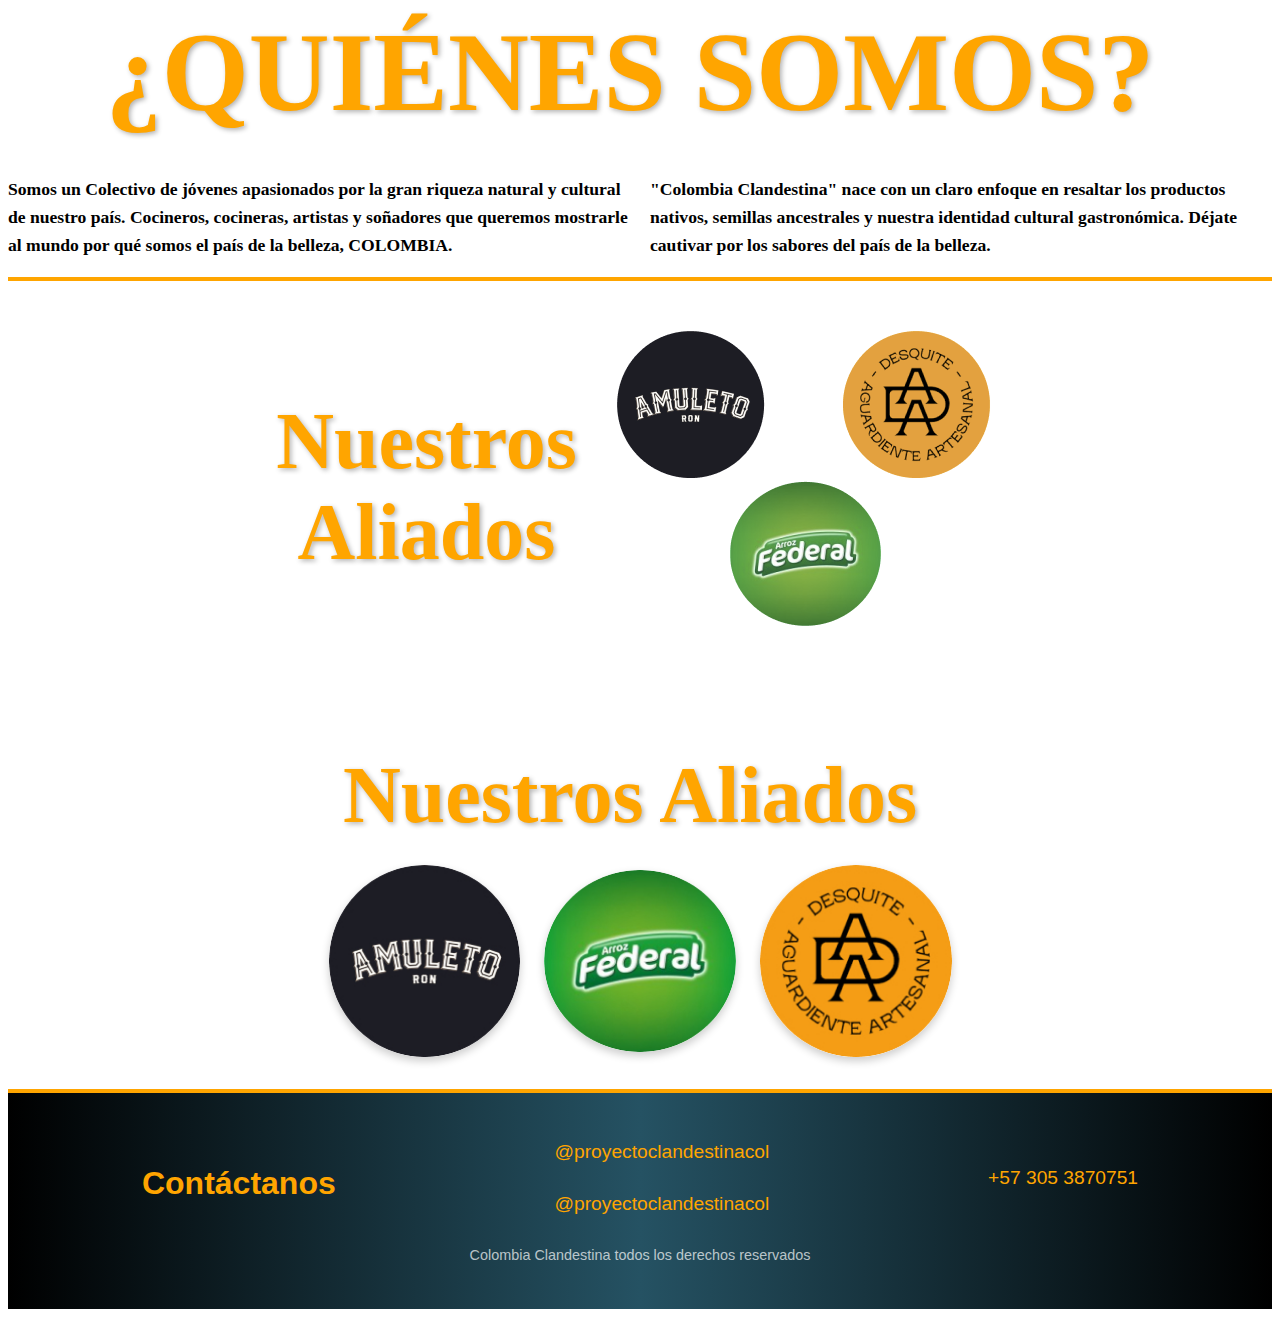
==== html/index.html @ 3436c85e "hmtls reunidos" ====
<html lang="en">
<head>
  <meta charset="UTF-8">
  <meta name="viewport" content="width=device-width, initial-scale=1.0">
  <link rel="stylesheet" href="../css/quienes.css">
  <title>Document</title>
</head>
<body>
  <section class="seccion" id = "nosotros">
    <h1>¿QUIÉNES SOMOS?</h1>
    <div class="quienes">


        <div class="parrafo">
            <p>Somos un Colectivo de jóvenes apasionados por la gran riqueza natural y cultural de nuestro país.  Cocineros, cocineras, artistas y soñadores que queremos mostrarle al mundo por qué somos el país de la belleza, COLOMBIA.</p>
        </div>

        <div class="parrafo">
            <p><strong>"Colombia Clandestina"</strong> nace con un claro enfoque en resaltar los productos nativos, semillas ancestrales y nuestra identidad cultural gastronómica.  Déjate cautivar por los sabores del país de la belleza.</p>
        </div>
    </div>
</section>

<section class="aliados">
    <div>
        <h1>Nuestros <br/> Aliados</h1>
    </div>
    <div>
        <div class="logos-aliados">
            <img src="../images/aliadossss.png" alt="logos aliados">
        </div>
    </div>
</section>
  <section class="aliados">
    <div>
        <h1>Nuestros Aliados</h1>
    </div>
    <div>
        <div class="logo">
            <img class="logoss" src="../images/aliado1.jpg" alt="">
        </div>
        <div class="logo">
            <img class="logoss" src="../images/aliado3.jpg" alt="">
        </div>
        <div class="logo">
            <img class="logoss" src="../images/aliado2.jpg" alt="Logo Desquite Aguardiente">
        </div>
    </div>
</section>
  <footer>
      <div class="informacion">
          <h2>Contáctanos</h2>
          <div class="social-media">
              <a href="https://www.facebook.com/proyectoclandestinacol" target="_blank">
                  <i class="fab fa-facebook"></i>@proyectoclandestinacol
              </a>
              <a href="https://www.instagram.com/proyectoclandestinacol" target="_blank">
                  <i class="fab fa-instagram"></i>@proyectoclandestinacol
              </a>
          </div>
          <div class="phone">
              <i class="fas fa-phone"></i>
              <a href="tel:+573053870751">+57 305 3870751</a>
          </div>
      </div>
      <div class="footer-rights">
          <p>Colombia Clandestina todos los derechos reservados</p>
      </div>
  
  </footer>
</body>
</html>
---- css/quienes.css ----
#nosotros{
    border-bottom:#FFA500 solid 4px;
    font-family: "pontano sans";
    font-weight: 600;
}



.aliados {
    display: flex;
    justify-content: center; 
    align-items: center; 
    flex-wrap: wrap; 
    
}

.aliados #logos-aliados {
    display: flex; 
    justify-content: center; 
    align-items: center; 
    width: 100%; 
    max-width: 600px; 
    padding: 20px; 
    padding-left: 20px;
}

h1  {
    color: #FFA500;
    font-size: 7em;
    font-weight: bold;
    margin-bottom: 20px;
    text-shadow: 2px 2px 5px rgba(0, 0, 0, 0.3);
    font-family: raleway;
    text-align: center;
    padding-right: 20px;
}

.quienes {
    display: flex;
    flex-wrap: wrap;
    justify-content: space-between;
    gap: 20px;
}

.parrafo {
    flex: 1 1 45%;
    font-size: 1.1em;
    line-height: 1.6;
}

.parrafo p {
    text-align: left;
}

@media (max-width: 768px) {
    .quienes {
        flex-direction: column;
    }

    .parrafo {
        flex: 1 1 100%;
    }

    h1 {
        font-size: 2em;
    }
}

@media (max-width: 768px) {
    h1 {
        font-size: 1.8em;
    }

    .parrafo {
        font-size: 1em;
    }
}


.aliados {
    text-align: center;
    padding: 2rem;
    background-color: white;
     /* Borde dorado  border-bottom: 4px solid #FFA500;*/
}

.aliados h1 {
    color: #FFA500;
    font-size: 5rem; /* Ajusta el tamaño del texto dependiendo del tamaño de pantalla */
    font-weight: bold;
    margin-bottom: 1.5rem;
}


.aliados div {
    display: flex;
    justify-content: center;
    align-items: center;
    flex-wrap: wrap; 
    gap: 1.5rem; 
}

.main{ 

    padding: 0 10rem;


}


.logo {
    flex: 1 1 150px; 
    max-width: 200px; 
}

.logoss {
    width: 100%; 
    height: auto;
    border-radius: 50%; 
    box-shadow: 0 4px 8px rgba(0, 0, 0, 0.2); 
}

#logos-aliados{
    text-align: center;
}


@media (max-width: 768px) {
    .aliados h1 {
        font-size: 2rem; 
    }

    .logo {
        flex: 1 1 120px; 
    }
}


@media (max-width: 480px) {
    .aliados h1 {
        font-size: 1.8rem;
    }

    .logo {
        flex: 1 1 100px; 
    }
}

footer {
    background:  linear-gradient(90deg, #000 0%, rgba(37,82,99,1) 50%, #000 100%);; 
    color: #FFA500; 
    padding: 2rem;
    text-align: center;
    font-family: Arial, sans-serif;
    border-top: 4px solid #FFA500;
}

footer h2 {
    font-size: 2rem;
    margin-bottom: 1rem;
    color: #FFA500; 
    font-weight: bold;
}

footer .informacion {
    display: flex;
    align-items: center;
    justify-content: space-around;
}



.social-media {
    margin: 1rem 0;
    display: flex;
    flex-direction: column;
    gap: 30px;
    
}

.derechos{

    text-align: end;
    margin-right: 200px;
}

.social-media a {
    display:flex;
    align-items: center;
    margin: 0 10px;
    text-decoration: none;
    color: #FFA500;
    font-size: 1.2rem;
    
}

.social-media i {
    margin-right: 5px;
    font-size: 1.5rem;
    

}

.phone {
    margin: 1rem 0;
}

.phone a {
    text-decoration: none;
    color: #FFA500;
    font-size: 1.2rem;
    align-items: normal;
    
}

.phone i {
    margin-right: 5px;
    font-size: 1.5rem;
}

.footer-rights {
    margin-top: 1rem;
    color: rgba(255, 255, 255, 0.7); 
}

.footer-rights p {
    font-size: 0.9rem;
}


@media (max-width: 768px) {
    footer {
        padding: 1.5rem;
    }

    footer h2 {
        font-size: 1.8rem;
    }

    .social-media a, .phone a {
        font-size: 1rem;
    }

    .social-media i, .phone i {
        font-size: 1.2rem;
    }

    .footer-rights p {
        font-size: 0.8rem;
    }
}

@media (max-width: 480px) {
    footer h2 {
        font-size: 1.5rem;
    }

    .social-media a, .phone a {
        font-size: 0.9rem;
    }

    .footer-rights p {
        font-size: 0.7rem;
    }
}
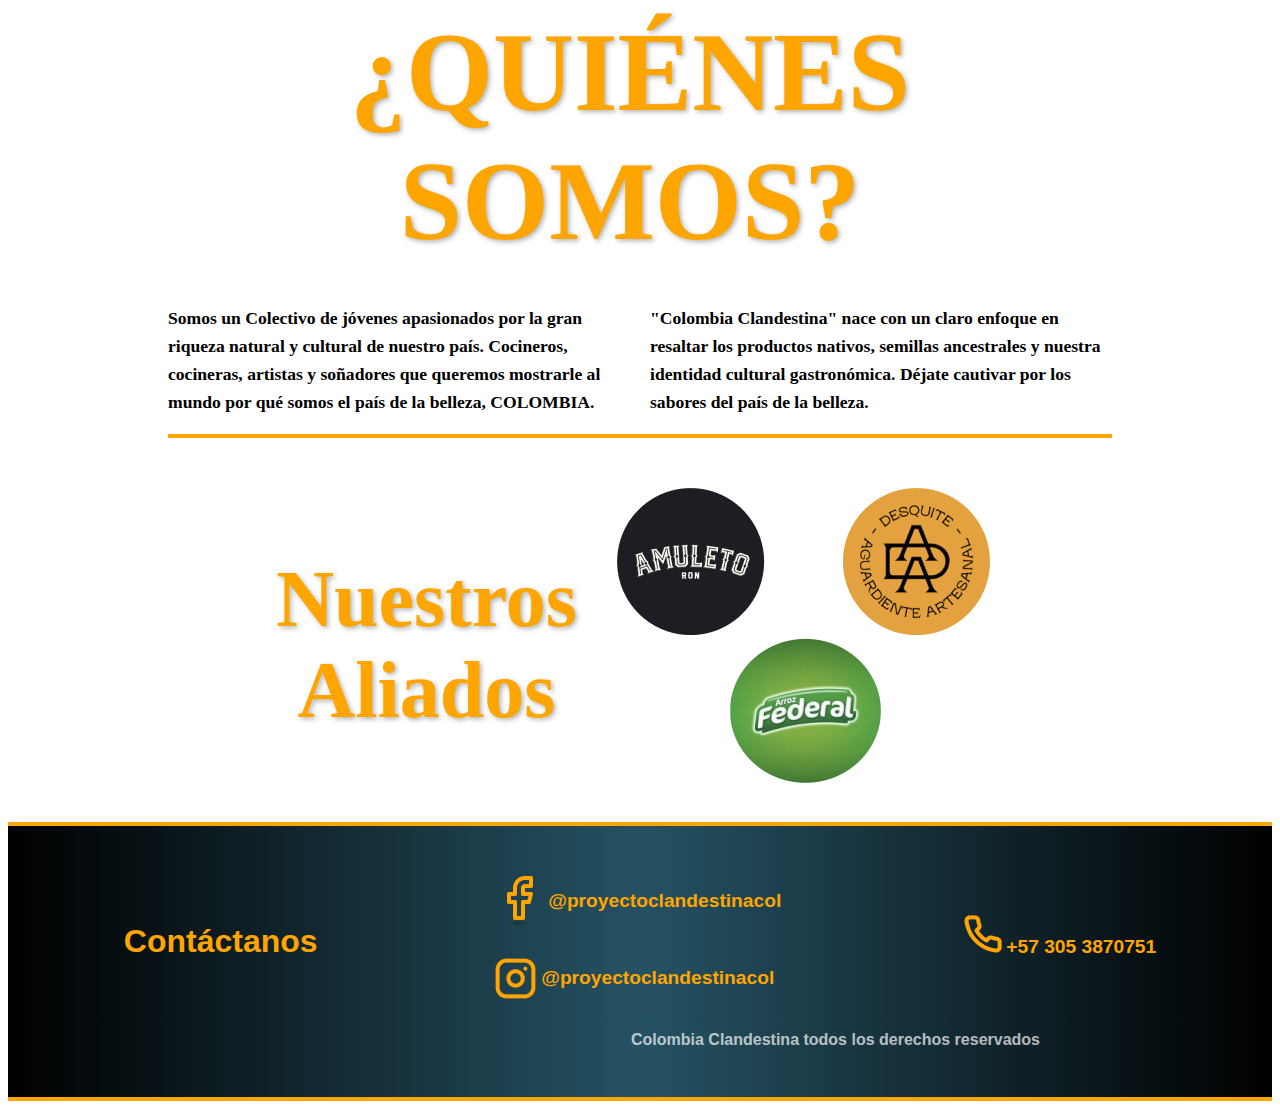
==== commit 79c80b7d: "fina final" ====
--- a/html/index.html
+++ b/html/index.html
@@ -5,23 +5,25 @@
   <link rel="stylesheet" href="../css/quienes.css">
   <title>Document</title>
 </head>
-<body>
-  <section class="seccion" id = "nosotros">
-    <h1>¿QUIÉNES SOMOS?</h1>
-    <div class="quienes">
+<body id ="nosotros">
+  <main class="main">
+
+    <section class="seccion" id = "nosotros">
+      <h1>¿QUIÉNES SOMOS?</h1>
+      <div class="quienes">
 
 
-        <div class="parrafo">
-            <p>Somos un Colectivo de jóvenes apasionados por la gran riqueza natural y cultural de nuestro país.  Cocineros, cocineras, artistas y soñadores que queremos mostrarle al mundo por qué somos el país de la belleza, COLOMBIA.</p>
-        </div>
+          <div class="parrafo">
+              <p>Somos un Colectivo de jóvenes apasionados por la gran riqueza natural y cultural de nuestro país.  Cocineros, cocineras, artistas y soñadores que queremos mostrarle al mundo por qué somos el país de la belleza, COLOMBIA.</p>
+          </div>
 
-        <div class="parrafo">
-            <p><strong>"Colombia Clandestina"</strong> nace con un claro enfoque en resaltar los productos nativos, semillas ancestrales y nuestra identidad cultural gastronómica.  Déjate cautivar por los sabores del país de la belleza.</p>
-        </div>
-    </div>
-</section>
+          <div class="parrafo">
+              <p><strong>"Colombia Clandestina"</strong> nace con un claro enfoque en resaltar los productos nativos, semillas ancestrales y nuestra identidad cultural gastronómica.  Déjate cautivar por los sabores del país de la belleza.</p>
+          </div>
+      </div>
+  </section>
 
-<section class="aliados">
+  <section class="aliados">
     <div>
         <h1>Nuestros <br/> Aliados</h1>
     </div>
@@ -31,42 +33,40 @@
         </div>
     </div>
 </section>
-  <section class="aliados">
-    <div>
-        <h1>Nuestros Aliados</h1>
-    </div>
-    <div>
-        <div class="logo">
-            <img class="logoss" src="../images/aliado1.jpg" alt="">
+
+  </main>
+
+
+
+  <footer>
+    <div class="informacion">
+        <h2>Contáctanos</h2>
+
+        <div class="social-media">
+
+            <a href="https://www.facebook.com/proyectoclandestinacol" target="_blank">
+                <img class="face" src="..//images/Facebook.png" alt="">
+                <i class="fab fa-facebook"></i>@proyectoclandestinacol
+                
+            </a>
+
+            <a href="https://www.instagram.com/proyectoclandestinacol" target="_blank">
+
+                <img class="insta" src="..//images/INSTA.png" alt="">
+                <i class="fab fa-instagram"></i>@proyectoclandestinacol
+                
+            </a>
+
         </div>
-        <div class="logo">
-            <img class="logoss" src="../images/aliado3.jpg" alt="">
-        </div>
-        <div class="logo">
-            <img class="logoss" src="../images/aliado2.jpg" alt="Logo Desquite Aguardiente">
+        <div class="phone">
+            <i class="fas fa-phone"></i>
+            <img src="..//images/tel.png" alt="">
+            <a href="tel:+573053870751">+57 305 3870751</a>
         </div>
     </div>
-</section>
-  <footer>
-      <div class="informacion">
-          <h2>Contáctanos</h2>
-          <div class="social-media">
-              <a href="https://www.facebook.com/proyectoclandestinacol" target="_blank">
-                  <i class="fab fa-facebook"></i>@proyectoclandestinacol
-              </a>
-              <a href="https://www.instagram.com/proyectoclandestinacol" target="_blank">
-                  <i class="fab fa-instagram"></i>@proyectoclandestinacol
-              </a>
-          </div>
-          <div class="phone">
-              <i class="fas fa-phone"></i>
-              <a href="tel:+573053870751">+57 305 3870751</a>
-          </div>
-      </div>
-      <div class="footer-rights">
-          <p>Colombia Clandestina todos los derechos reservados</p>
-      </div>
-  
-  </footer>
+    <div class="derechos">
+        <p>Colombia Clandestina todos los derechos reservados</p>
+    </div>
+</footer>
 </body>
 </html>
--- a/css/quienes.css
+++ b/css/quienes.css
@@ -218,7 +218,7 @@
     font-size: 1.5rem;
 }
 
-.footer-rights {
+.derechos {
     margin-top: 1rem;
     color: rgba(255, 255, 255, 0.7); 
 }
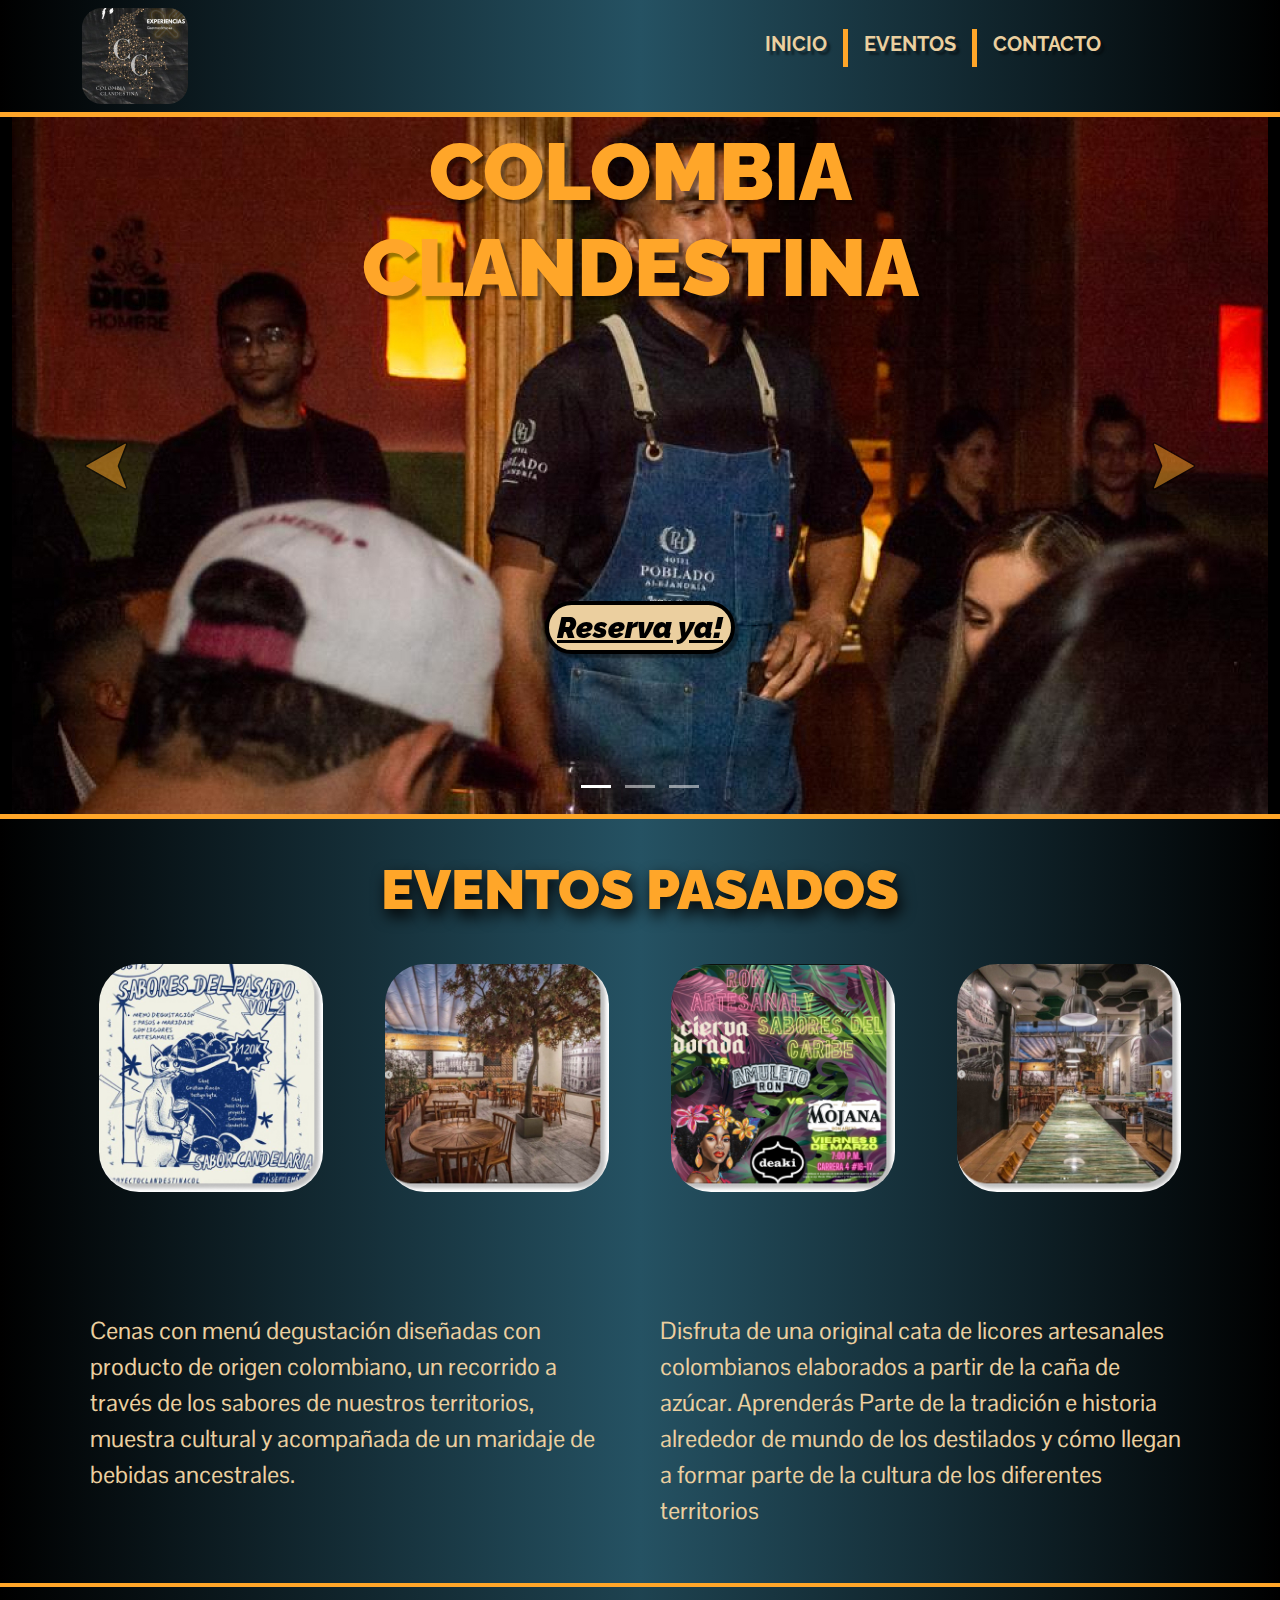
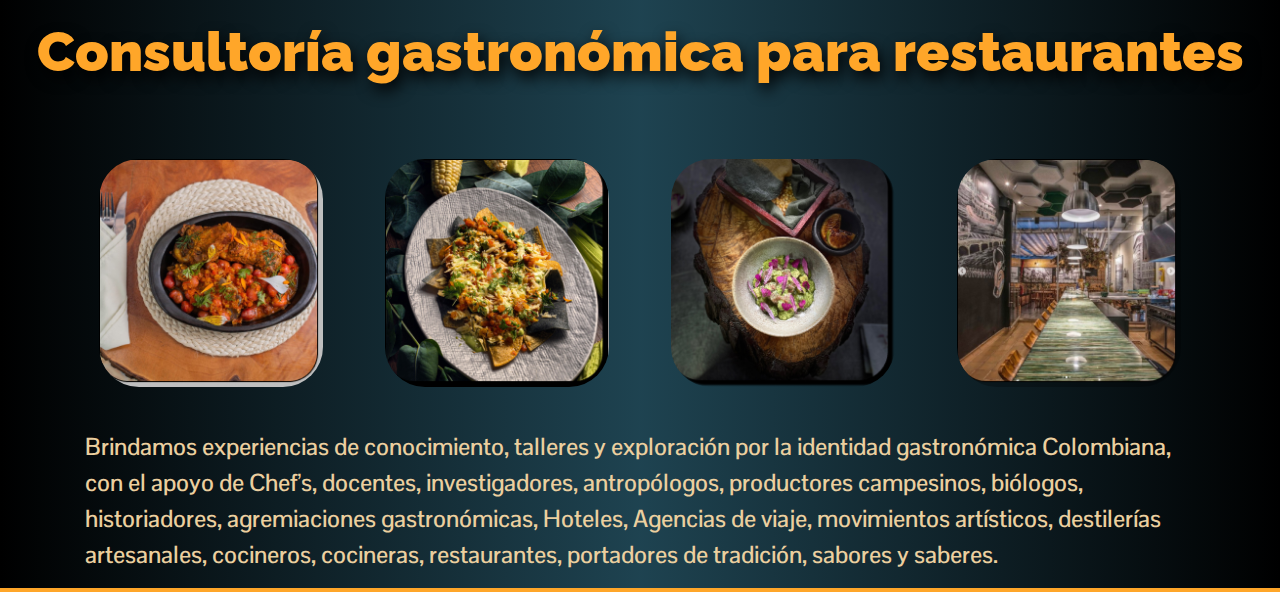
==== commit 1845ac93: "responsive touches to carrousel" ====
--- a/html/index.html
+++ b/html/index.html
@@ -1,72 +1,139 @@
+<!doctype html>
 <html lang="en">
-<head>
-  <meta charset="UTF-8">
-  <meta name="viewport" content="width=device-width, initial-scale=1.0">
-  <link rel="stylesheet" href="../css/quienes.css">
-  <title>Document</title>
-</head>
-<body id ="nosotros">
-  <main class="main">
+  <head>
+    <meta charset="utf-8">
+    <meta name="viewport" content="width=device-width, initial-scale=1">
+    <title>ColombiaClandestina</title>
+    <link rel="stylesheet" href="../css/style.css">
+    <link rel="stylesheet" href="../css/stylojuan.css">
+    <link href="https://cdn.jsdelivr.net/npm/bootstrap@5.3.3/dist/css/bootstrap.min.css" rel="stylesheet" integrity="sha384-QWTKZyjpPEjISv5WaRU9OFeRpok6YctnYmDr5pNlyT2bRjXh0JMhjY6hW+ALEwIH" crossorigin="anonymous">
+    <link href="https://fonts.googleapis.com/css2?family=Raleway:ital,wght@0,100..900;1,100..900&display=swap" rel="stylesheet">
+    <link href="https://fonts.googleapis.com/css2?family=Pontano+Sans:wght@300..700&family=Raleway:ital,wght@0,100..900;1,100..900&display=swap" rel="stylesheet">
+  </head>
+  <body>
+    <header class="container-fluid background ">
+      <nav class="navbar navbar-expand-lg">
+        <div class="container">
+          <a class="col-7" href="./index.html"><img src="../images/logo.png" alt="" width="106" height="96"></a>
+          <button type="button" class="navbar-toggler" data-bs-toggle="collapse" data-bs-target="#options">
+            <span class="navbar-dark navbar-toggler-icon"></span>
+          </button>
+          <div class="col-5 collapse navbar-collapse" id="options">
+            <ul class=" d-flex align-content-around gap-3 ul-color">
+              <li>
+                <a class="nav-link bouncy text-shadow" href="./index.html">INICIO</a>
+              </li>
+              <li>  
+                <div class="nav-item linea"></div>
+              </li>
+              <li>
+                <a class="nav-link bouncy text-shadow" href="#">EVENTOS</a> 
+              </li>
+              <li>
+                <div class="linea nav-item"></div>
+              </li>
+              <li>
+                <a class="nav-link bouncy text-shadow" href="./formulario.html">CONTACTO</a>
+              </li>
+            </ul>
+          </div>
+        </div>
+      </nav>
 
-    <section class="seccion" id = "nosotros">
-      <h1>¿QUIÉNES SOMOS?</h1>
-      <div class="quienes">
-
-
-          <div class="parrafo">
-              <p>Somos un Colectivo de jóvenes apasionados por la gran riqueza natural y cultural de nuestro país.  Cocineros, cocineras, artistas y soñadores que queremos mostrarle al mundo por qué somos el país de la belleza, COLOMBIA.</p>
+    </header>
+        <main>
+      <section class="container-fluid slider">
+        <div id="carouselExampleIndicators" class="carousel slide" data-bs-ride="carousel">
+          <div class="carousel-indicators gap-2">
+            <button type="button" data-bs-target="#carouselExampleCaptions" data-bs-slide-to="0" class="active" aria-current="true" aria-label="Slide 1"></button>
+            <button type="button" data-bs-target="#carouselExampleCaptions" data-bs-slide-to="1" aria-label="Slide 2"></button>
+            <button type="button" data-bs-target="#carouselExampleCaptions" data-bs-slide-to="2" aria-label="Slide 3"></button>
+          </div> 
+          <div class="carousel-inner">       
+            <div class="carousel-item active">
+              <img src="../images/slider1.jpg" class="c-image" alt="...">
+              <div class="carousel-caption">
+                <h2 class="text-shadow colclan">COLOMBIA CLANDESTINA</h2>
+              </div>
+              <div class="d-flex justify-content-center align-content-center">
+              </div>
+            </div>
+            <div class="carousel-item">
+              <img src="../images/slider2.jpg" class="c-image" alt="...">
+              <div class="carousel-caption">
+                <h2 class="text-shadow colclan">COLOMBIA CLANDESTINA</h2>
+              </div>
+            </div>
+            <div class="carousel-item">
+              <img src="../images/slider3.jpg" class="c-image" alt="...">
+              <div class="carousel-caption">
+                <h2 class="text-shadow colclan">COLOMBIA CLANDESTINA</h2>
+              </div>
+            </div>
+          </div>
+          <button class="carousel-control-prev" type="button" data-bs-target="#carouselExampleIndicators" data-bs-slide="prev">
+            <span class="" aria-hidden="true"><svg xmlns="http://www.w3.org/2000/svg" width="66" height="66" viewBox="0 0 66 66" fill="none">
+              <path d="M51.6522 55.8667L13.1306 34.1983C12.1961 33.6725 12.1961 32.3272 13.1306 31.8014L51.6522 10.1331C52.7775 9.50003 54.0758 10.6267 53.6077 11.8298L45.5689 32.5016C45.4441 32.822 45.4441 33.1778 45.5689 33.4982L53.6077 54.17C54.0758 55.3732 52.7775 56.4997 51.6522 55.8667Z" fill="#FFA629"/>
+              <path d="M51.6522 55.8667L13.1306 34.1983C12.1961 33.6725 12.1961 32.3272 13.1306 31.8014L51.6522 10.1331C52.7775 9.50003 54.0758 10.6267 53.6077 11.8298L45.5689 32.5016C45.4441 32.822 45.4441 33.1778 45.5689 33.4982L53.6077 54.17C54.0758 55.3732 52.7775 56.4997 51.6522 55.8667Z" stroke="black" stroke-width="1.5" stroke-linecap="round" stroke-linejoin="round"/>
+              </svg>
+            </span>
+            <span class="visually-hidden">Previous</span>
+          </button>
+          <button class="carousel-control-next" type="button" data-bs-target="#carouselExampleIndicators" data-bs-slide="next">
+            <span class="" aria-hidden="true"><svg xmlns="http://www.w3.org/2000/svg" width="66" height="66" viewBox="0 0 66 66" fill="none">
+              <path d="M14.3478 10.1333L52.8694 31.8017C53.8039 32.3275 53.8039 33.6728 52.8694 34.1986L14.3478 55.8669C13.2225 56.5 11.9242 55.3733 12.3923 54.1702L20.4311 33.4984C20.5559 33.178 20.5559 32.8222 20.4311 32.5018L12.3923 11.83C11.9242 10.6268 13.2225 9.50035 14.3478 10.1333Z" fill="#FFAA29"/>
+              <path d="M14.3478 10.1333L52.8694 31.8017C53.8039 32.3275 53.8039 33.6728 52.8694 34.1986L14.3478 55.8669C13.2225 56.5 11.9242 55.3733 12.3923 54.1702L20.4311 33.4984C20.5559 33.178 20.5559 32.8222 20.4311 32.5018L12.3923 11.83C11.9242 10.6268 13.2225 9.50035 14.3478 10.1333Z" stroke="black" stroke-width="1.5" stroke-linecap="round" stroke-linejoin="round"/>
+              </svg>
+            </span>
+            <span class="visually-hidden">Next</span>
+          </button>
+          <div class="carousel-caption reserva-btn">  
+            <a class="reserva bouncy" href="./formulario.html" type="button">Reserva ya!</a>
+         
+      </section>      
+        <section class="sec2 container-fluid p-0">
+          <div class="sec2-1">
+            <div class="title">EVENTOS PASADOS</div>
+          <div class="carrous-img ">
+            <li><a href="./Event1.html"><img src="../images/pasado1.jpg" alt="" class="ievent1 imgcar"></a></li>
+            <li><a href=""><img src="../images/pasado2.jpg" alt="" class="ievent2 imgcar"></a></li>
+            <li><a href=""><img src="../images/pasado3.jpg" alt="" class="ievent3 imgcar"></a></li>
+            <li><a href=""><img src="../images/pasado4.jpg" alt="" class="ievent4 imgcar"></a></li>
+          </div>
           </div>
 
-          <div class="parrafo">
-              <p><strong>"Colombia Clandestina"</strong> nace con un claro enfoque en resaltar los productos nativos, semillas ancestrales y nuestra identidad cultural gastronómica.  Déjate cautivar por los sabores del país de la belleza.</p>
+          <div class="sec2-2">
+            <div class="texto tx1">Cenas con menú degustación diseñadas con producto de origen colombiano, un recorrido a través de los sabores de nuestros territorios, muestra cultural y acompañada de un maridaje de bebidas ancestrales.
+            </div>
+            <div class="texto tx2">Disfruta de una original cata de licores artesanales colombianos elaborados a partir de la caña de azúcar.
+               Aprenderás Parte de la tradición e historia alrededor de
+               mundo de los destilados y cómo llegan a formar parte de la cultura de los diferentes territorios
+              </div>
           </div>
-      </div>
-  </section>
-
-  <section class="aliados">
-    <div>
-        <h1>Nuestros <br/> Aliados</h1>
-    </div>
-    <div>
-        <div class="logos-aliados">
-            <img src="../images/aliadossss.png" alt="logos aliados">
-        </div>
-    </div>
-</section>
-
-  </main>
+          
+        </section>
+        <section class="sec3 container-fluid p-0">
+          <div class="sec2-2">
+            <div class="title container-fluid">Consultoría gastronómica para restaurantes</div>
+            <div class="d-flex justify-content-center">
+              <div class="carrous-img">
+                <li><img src="../images/consul1.jpg" alt="" class="cons"></li>
+                <li><img src="../images/consul2.jpg" alt="" class="cons"></li>
+                <li><img src="../images/consul3.png" alt="" class="cons"></li>
+                <li><img src="../images/consul4.png" alt="" class="cons"></li>
+              </div>
+            </div>
+            <div class="texto tx2">Brindamos experiencias de conocimiento, talleres y exploración por la identidad gastronómica Colombiana, con el apoyo de Chef’s, docentes, investigadores, antropólogos, productores campesinos, biólogos, historiadores, agremiaciones gastronómicas, Hoteles, Agencias de viaje, movimientos artísticos, destilerías artesanales, cocineros, cocineras, restaurantes, portadores de tradición, sabores y saberes.
+              </div>
+          </div>
+        </section>
 
 
 
-  <footer>
-    <div class="informacion">
-        <h2>Contáctanos</h2>
-
-        <div class="social-media">
-
-            <a href="https://www.facebook.com/proyectoclandestinacol" target="_blank">
-                <img class="face" src="..//images/Facebook.png" alt="">
-                <i class="fab fa-facebook"></i>@proyectoclandestinacol
-                
-            </a>
-
-            <a href="https://www.instagram.com/proyectoclandestinacol" target="_blank">
-
-                <img class="insta" src="..//images/INSTA.png" alt="">
-                <i class="fab fa-instagram"></i>@proyectoclandestinacol
-                
-            </a>
-
-        </div>
-        <div class="phone">
-            <i class="fas fa-phone"></i>
-            <img src="..//images/tel.png" alt="">
-            <a href="tel:+573053870751">+57 305 3870751</a>
-        </div>
-    </div>
-    <div class="derechos">
-        <p>Colombia Clandestina todos los derechos reservados</p>
-    </div>
-</footer>
-</body>
-</html>
+    </main>
+    <footer> 
+      
+    </footer>
+    <script src="https://cdn.jsdelivr.net/npm/bootstrap@5.3.3/dist/js/bootstrap.bundle.min.js" integrity="sha384-YvpcrYf0tY3lHB60NNkmXc5s9fDVZLESaAA55NDzOxhy9GkcIdslK1eN7N6jIeHz" crossorigin="anonymous"></script>
+  </body>
+</html>--- a/css/style.css
+++ b/css/style.css
@@ -0,0 +1,150 @@
+:root {
+    --primary-color: #FFA629;
+    --secondary-color: #EBCF9F;
+ }
+.background {
+    background: linear-gradient(90deg, #000 0%, rgba(37,82,99,1) 50%, #000 100%);
+    border-bottom: solid 5px hsl(35, 100%, 58%);
+}
+.linea{
+    border-left: solid 5px var(--primary-color);
+    height: 38px;
+}
+nav {
+    font-family: "Raleway", sans-serif;
+    font-weight: bold;
+    font-size: 20px;
+    
+}
+@keyframes bounce{
+    0%{
+        transform: translate(0);
+    }
+    50%{
+        transform: translateY(20px)
+        }
+    75%{
+        transform: translateY(-10px);
+    }
+    100%{
+        transform: translateY(0);
+    }
+    }
+.bouncy:hover {
+    animation: bounce .5s ease;
+}
+.ul-color {
+    list-style: none;
+    text-decoration: none;
+    color: #EBCF9F;
+}
+
+main{
+    background-color: #000;
+}
+.text-shadow {
+    text-shadow: 4px 4px 2px rgba(0, 0, 0, 0.392);         
+}
+
+
+.colclan {
+    transform: translateY(-450px);
+    font-family: "Raleway", sans-serif;
+    font-size: 80px;
+    font-weight: 900;
+    color: #FFA629;
+    }
+.slider {
+    border-bottom: solid 5px #FFA629;
+} 
+@media (max-width: 576px) {
+    .c-image {
+      width: 100%;
+    }
+  }
+@media (max-width: 768px) {
+    .c-image {
+      width: 100%;
+    }
+    .colclan{
+        display: none;
+    }
+   
+  }
+@media (max-width: 992px) {
+    .c-image {
+      width: 100%;
+    }
+    .colclan{
+        width: 100%;
+        transform: translateY(-120px);
+        font-size: 60px;
+    }
+    .reserva{
+        display: none;
+    }
+  }
+.reserva-btn{
+    transform: translateY(-120px);
+}
+.reserva{
+    background-color: #EBCF9F;
+    color: #000;
+    border-radius: 30px;
+    border: solid 4px #000;
+    font-family: "Raleway", sans-serif;
+    font-size: 30px;
+    font-weight: 900;
+    font-style: italic; 
+    width: 190px;  
+    box-shadow:  4px 4px 2px rgba(0, 0, 0, 0.392);    
+}
+.form-page{
+    padding-top: 50px;
+    padding-bottom: 50px;
+}
+.form-back{
+    background: rgb(42,103,126);
+    background: linear-gradient(0deg, rgba(42,103,126,1) 0%, rgba(42,103,126,1) 50%, rgba(17,56,71,1) 100%);    
+    height: 707px;
+    width: 1232px;
+    border-radius: 20px;
+    }
+.form-in {
+    margin-top: 80px;
+    height: 445px;
+    width: 948px;
+    border-left: solid 5px #FFA629;
+    border-right: solid 5px #FFA629;
+}
+
+.button-enviar{
+    width: 300px;
+    background-color: #000;
+    color: #FFA629;
+}
+.asiste{
+    margin-top: 80px;
+    background-color: #EBCF9F;
+    border: solid 5px #000;
+    border-radius: 40px;
+    width: 436px;
+    display: flex;
+    justify-content: center;
+    font-family: "Raleway", sans-serif;
+    font-style: italic;
+    font-weight: 600;
+    font-size: 25px;
+}
+@media (max-width: 576px ) {
+    .form-back {
+        width: 400px;
+    }
+    .form-in{
+        width: 400px;
+    }
+    .asiste {
+        width: 400px;
+        text-align: center;
+    }
+}
--- a/css/stylojuan.css
+++ b/css/stylojuan.css
@@ -0,0 +1,246 @@
+.sec2{
+    .title{
+        margin: 30px;
+        margin-bottom: 65px;
+    }
+    .sec2-1{ 
+        height: 444px;
+        background: linear-gradient(90deg, #000 0%, rgba(37,82,99,1) 50%, #000 100%);
+        
+        display: flex;
+        align-items: center;
+        flex-direction: column;
+    }
+    .text-shadow {
+    text-shadow: 4px 4px 2px rgba(0, 0, 0, 0.392);         
+}
+    
+    .ievent1:hover{
+        filter: invert(100%)!important; 
+        filter:blur(100%)!important; 
+        border-radius: 45px;
+    }
+    .imgcar:hover{
+        filter: contrast(120%);
+        height: 240px;
+        width: 240px;
+    }
+    .sec2-2{
+        background: linear-gradient(90deg, #000 0%, rgba(37,82,99,1) 50%, #000 100%);
+        display: flex;
+        justify-content: center;
+        gap: 40px;
+        .texto{
+            margin-top: 50px;
+            margin-bottom: 74px;
+            font-weight: 600px;
+            width: 530px;
+            height: 196px;
+            font-family: "Pontano Sans";
+            font-size: 24px;
+            color: var(--seondary-orange);
+        }
+    }
+
+    
+}
+.title{
+    width: 700px;
+    height: 50px;
+    margin-bottom: 65px;
+    color: var(--main-orange);
+    font-family: raleway;
+    font-weight: 900;
+    font-size: 55px;
+    text-align: center;
+    text-shadow: 3px 7px 15px black;
+    text-shadow: 2px 7px 15px 8px rgb(152, 119, 29) inset;
+}
+.carrous-img{
+    display: flex;
+    align-items: center;
+    li{
+        display: flex;
+        list-style: none;
+        align-items: center;
+    }
+    gap: 62px;
+}
+.sec3{
+    .title{
+        margin-top: 24px;
+        margin-bottom: 65px;
+        height: auto;
+    }
+    background: linear-gradient(90deg, #000000cb 0%, rgba(37, 82, 99, 0.816) 50%, #000000d6 100%);
+    height: auto;
+    .cons{
+        border-radius: 40px;
+        width: 224px;
+        height: 228px;
+    }
+    display: flex;
+    justify-content: center;
+    .texto{
+        
+        margin-left: 60px;
+        margin-top: 42px;
+        height: 139px;
+        width: 1101px;
+        font-family: "Pontano Sans";
+        font-weight: 600;
+        font-size: 24px;
+        color: var(--seondary-orange);
+        margin-bottom: 20px;
+    }
+
+    
+}
+section{
+    border-bottom: solid 4px var(--main-orange);
+}
+:root{
+    --main-orange:#FFA629;
+    --secondary-orange: #EBCF9F;
+    --seondary-orange: #EBCF9F;
+}
+.imgcar{
+    border-radius: 40px;
+    width: 224px;
+    height: 228px;
+}
+a{
+    text-decoration: none;
+}
+.event-bg{
+    nav {
+        font-family: "Raleway", sans-serif;
+        font-weight: bold;
+        font-size: 20px;
+        #log{
+            border-radius: 35px;
+        }
+    }
+    div a{
+        text-decoration: none;  
+        color: #EBCF9F;
+    }
+    .title{
+        width: 1274px;
+        height: 179px;
+        font-size: 80px;
+    }
+    background: linear-gradient(90deg, #000 0%, rgba(37,82,99,1) 50%, #000 100%);
+    font-family: "Pontano Sans";
+    font-size: 24px;
+    color: white;
+    
+    .title-event{
+        color: var(--main-orange);
+        font-family: Raleway;
+        font-size: 24px;
+        font-weight: 900;
+    }
+    .cont-men{
+        border-bottom: solid 4px var(--main-orange);
+    }
+    .t-event{
+        height:164px ;
+        width: 811px;
+    }
+    .container1{
+        gap: 53px;
+    }
+    .menu{
+        display: flex;
+    }
+    .carrous-img{
+        margin-top: 90px;
+        justify-content: flex-end;
+    }
+}
+@media (min-width: 1400px) {
+.event-bg{
+    .title{
+        margin-left: 7%;
+
+    }
+}
+}
+@media (max-width: 1250px) {
+    .title{
+        margin-left: 0%;
+        margin-bottom: 150px;
+    }
+    .sec3{
+        height:fit-content;
+    }
+}
+@media (max-width:992px){
+
+    .sec2-1{
+        height: auto !important;
+ 
+     }
+     .sec2{
+        height: auto;
+    }
+    .sec3{
+        height:fit-content;
+    }
+}
+@media (max-width:768px){
+    .carrous-img{
+        flex-direction: column;
+    }
+    .sec2-1{
+       height: auto !important;
+
+    }
+    .sec2{
+        height: auto!important;
+        .title{
+            width: fit-content!important;
+            height: fit-content!important;
+            margin-left: 10px;
+            margin-right: 10px;
+        }
+        .texto{
+            width: fit-content!important;
+            height: fit-content!important;
+            
+        }
+    }
+    .sec3{
+        height:auto !important;
+        .texto{
+            width: fit-content;
+            height: fit-content;
+            margin-left: 10px;
+            margin-right: 10px;
+        }
+    }
+    .event-bg{
+        .title{
+            width: fit-content!important;
+            height: fit-content!important;
+            margin-left: 10px;
+            margin-right: 10px;
+        }
+        .texto{
+            width: fit-content!important;
+            height: fit-content!important;
+            
+        }
+    }
+
+
+}
+@media (max-width: 539px){
+    .carrous-img{
+        flex-direction: column;
+    }
+    .sec2-2{
+        flex-direction: column;
+    }
+}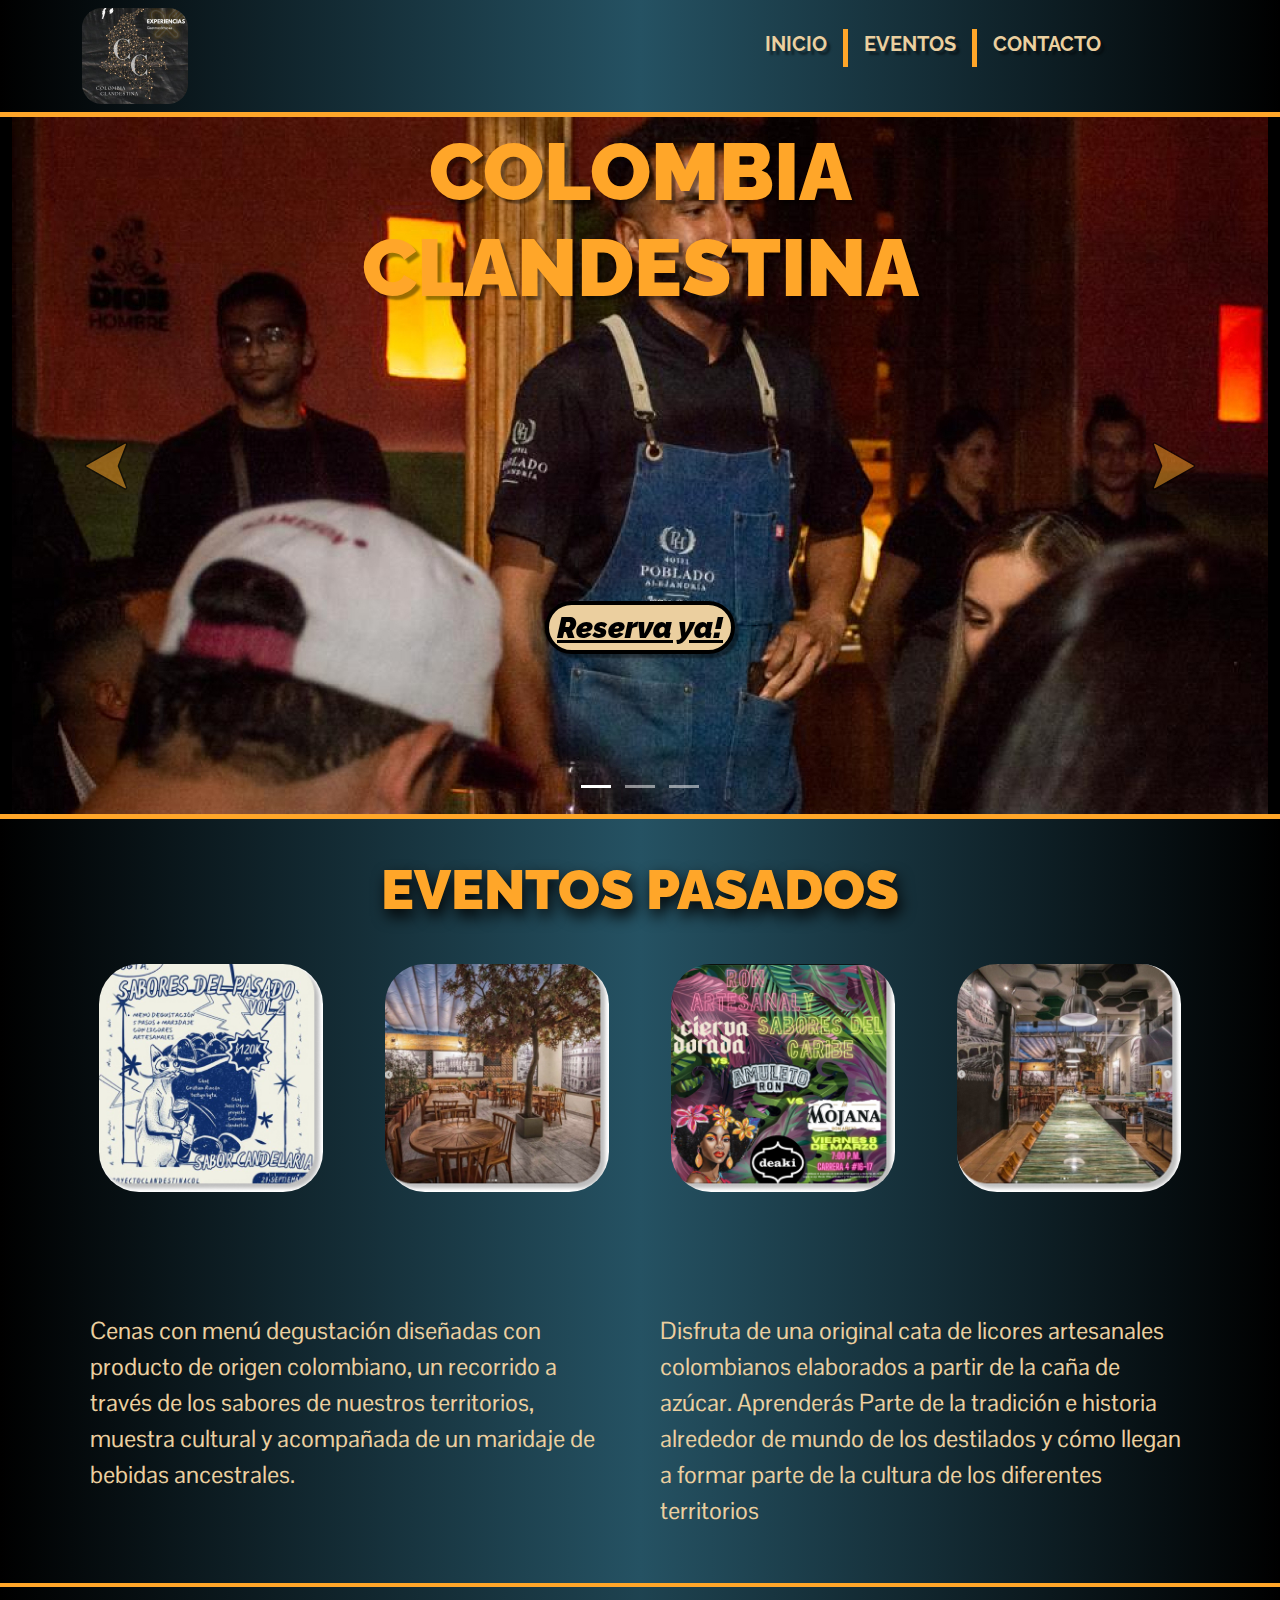
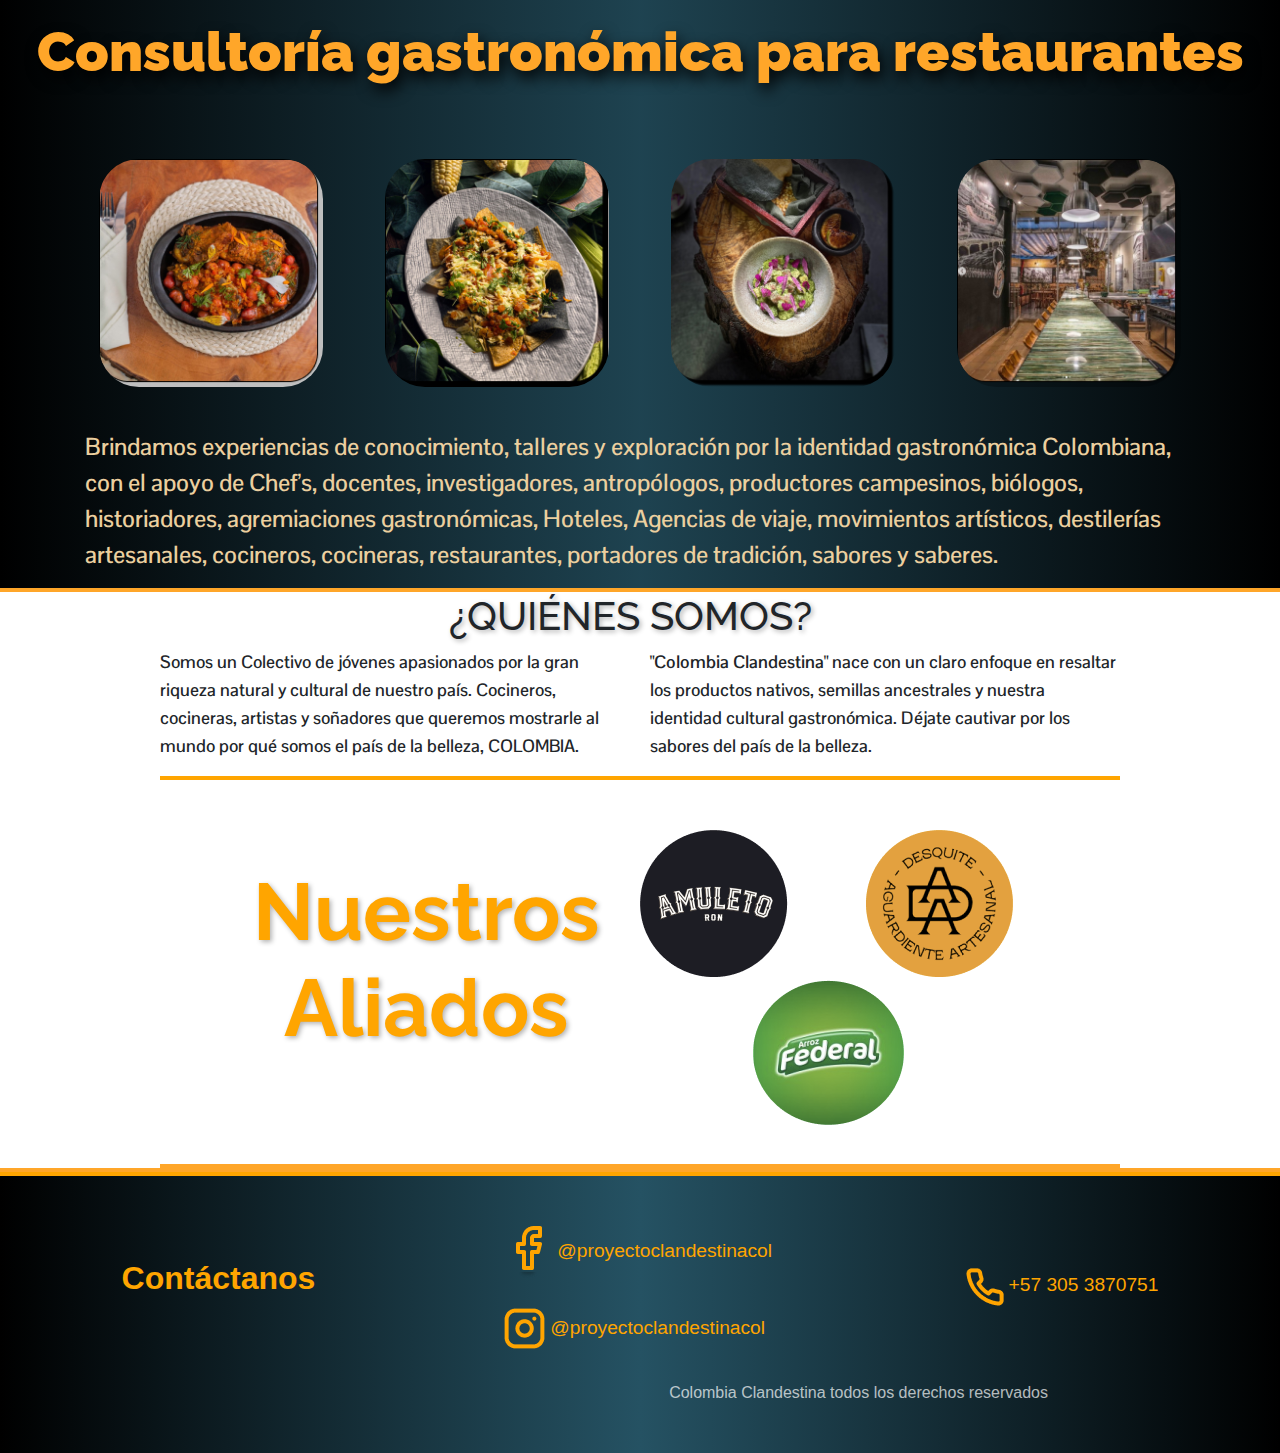
==== commit 15b95fe1: "merge with david" ====
--- a/html/index.html
+++ b/html/index.html
@@ -1,4 +1,3 @@
-<!doctype html>
 <html lang="en">
   <head>
     <meta charset="utf-8">
@@ -6,6 +5,7 @@
     <title>ColombiaClandestina</title>
     <link rel="stylesheet" href="../css/style.css">
     <link rel="stylesheet" href="../css/stylojuan.css">
+    <link rel="stylesheet" href="../css/quienes.css">
     <link href="https://cdn.jsdelivr.net/npm/bootstrap@5.3.3/dist/css/bootstrap.min.css" rel="stylesheet" integrity="sha384-QWTKZyjpPEjISv5WaRU9OFeRpok6YctnYmDr5pNlyT2bRjXh0JMhjY6hW+ALEwIH" crossorigin="anonymous">
     <link href="https://fonts.googleapis.com/css2?family=Raleway:ital,wght@0,100..900;1,100..900&display=swap" rel="stylesheet">
     <link href="https://fonts.googleapis.com/css2?family=Pontano+Sans:wght@300..700&family=Raleway:ital,wght@0,100..900;1,100..900&display=swap" rel="stylesheet">
@@ -41,7 +41,7 @@
       </nav>
 
     </header>
-        <main>
+    <main>
       <section class="container-fluid slider">
         <div id="carouselExampleIndicators" class="carousel slide" data-bs-ride="carousel">
           <div class="carousel-indicators gap-2">
@@ -91,14 +91,14 @@
             <a class="reserva bouncy" href="./formulario.html" type="button">Reserva ya!</a>
          
       </section>      
-        <section class="sec2 container-fluid p-0">
+      <section class="sec2 container-fluid p-0">
           <div class="sec2-1">
             <div class="title">EVENTOS PASADOS</div>
           <div class="carrous-img ">
             <li><a href="./Event1.html"><img src="../images/pasado1.jpg" alt="" class="ievent1 imgcar"></a></li>
-            <li><a href=""><img src="../images/pasado2.jpg" alt="" class="ievent2 imgcar"></a></li>
-            <li><a href=""><img src="../images/pasado3.jpg" alt="" class="ievent3 imgcar"></a></li>
-            <li><a href=""><img src="../images/pasado4.jpg" alt="" class="ievent4 imgcar"></a></li>
+            <li><a href="./Event2.html"><img src="../images/pasado2.jpg" alt="" class="ievent2 imgcar"></a></li>
+            <li><a href="./Event3.html"><img src="../images/pasado3.jpg" alt="" class="ievent3 imgcar"></a></li>
+            <li><a href="./Event4.html"><img src="../images/pasado4.jpg" alt="" class="ievent4 imgcar"></a></li>
           </div>
           </div>
 
@@ -111,8 +111,8 @@
               </div>
           </div>
           
-        </section>
-        <section class="sec3 container-fluid p-0">
+      </section>
+      <section class="sec3 container-fluid p-0">
           <div class="sec2-2">
             <div class="title container-fluid">Consultoría gastronómica para restaurantes</div>
             <div class="d-flex justify-content-center">
@@ -126,14 +126,70 @@
             <div class="texto tx2">Brindamos experiencias de conocimiento, talleres y exploración por la identidad gastronómica Colombiana, con el apoyo de Chef’s, docentes, investigadores, antropólogos, productores campesinos, biólogos, historiadores, agremiaciones gastronómicas, Hoteles, Agencias de viaje, movimientos artísticos, destilerías artesanales, cocineros, cocineras, restaurantes, portadores de tradición, sabores y saberes.
               </div>
           </div>
-        </section>
+      </section>
+      <section class="main">
+
+        <section class="seccion" id = "nosotros">
+          <h1>¿QUIÉNES SOMOS?</h1>
+          <div class="quienes">
+    
+    
+              <div class="parrafo">
+                  <p>Somos un Colectivo de jóvenes apasionados por la gran riqueza natural y cultural de nuestro país.  Cocineros, cocineras, artistas y soñadores que queremos mostrarle al mundo por qué somos el país de la belleza, COLOMBIA.</p>
+              </div>
+    
+              <div class="parrafo">
+                  <p><strong>"Colombia Clandestina"</strong> nace con un claro enfoque en resaltar los productos nativos, semillas ancestrales y nuestra identidad cultural gastronómica.  Déjate cautivar por los sabores del país de la belleza.</p>
+              </div>
+          </div>
+      </section>
+    
+      <section class="aliados">
+        <div>
+            <h1>Nuestros <br/> Aliados</h1>
+        </div>
+        <div>
+            <div class="logos-aliados">
+                <img src="../images/aliadossss.png" alt="logos aliados">
+            </div>
+        </div>
+    </section>
+    
+      </section>
+    </main>
+    <footer>
+      <div class="informacion">
+          <h2>Contáctanos</h2>
+  
+          <div class="social-media">
+  
+              <a href="https://www.facebook.com/proyectoclandestinacol" target="_blank">
+                  <img class="face" src="..//images/Facebook.png" alt="">
+                  <i class="fab fa-facebook"></i>@proyectoclandestinacol
+                  
+              </a>
+  
+              <a href="https://www.instagram.com/proyectoclandestinacol" target="_blank">
+  
+                  <img class="insta" src="..//images/INSTA.png" alt="">
+                  <i class="fab fa-instagram"></i>@proyectoclandestinacol
+                  
+              </a>
+  
+          </div>
+          <div class="phone">
+              <i class="fas fa-phone"></i>
+              <img src="..//images/tel.png" alt="">
+              <a href="tel:+573053870751">+57 305 3870751</a>
+          </div>
+      </div>
+      <div class="derechos">
+          <p>Colombia Clandestina todos los derechos reservados</p>
+      </div>
+    </footer>
+    <script src="https://cdn.jsdelivr.net/npm/bootstrap@5.3.3/dist/js/bootstrap.bundle.min.js" integrity="sha384-YvpcrYf0tY3lHB60NNkmXc5s9fDVZLESaAA55NDzOxhy9GkcIdslK1eN7N6jIeHz" crossorigin="anonymous"></script>
+  </body>
+</html>
 
 
 
-    </main>
-    <footer> 
-      
-    </footer>
-    <script src="https://cdn.jsdelivr.net/npm/bootstrap@5.3.3/dist/js/bootstrap.bundle.min.js" integrity="sha384-YvpcrYf0tY3lHB60NNkmXc5s9fDVZLESaAA55NDzOxhy9GkcIdslK1eN7N6jIeHz" crossorigin="anonymous"></script>
-  </body>
-</html>--- a/css/style.css
+++ b/css/style.css
@@ -148,3 +148,7 @@
         text-align: center;
     }
 }
+
+.main{
+    background-color: white;
+}
--- a/css/quienes.css
+++ b/css/quienes.css
@@ -0,0 +1,266 @@
+#nosotros{
+    border-bottom:#FFA500 solid 4px;
+    font-family: "pontano sans";
+    font-weight: 600;
+}
+
+
+
+.aliados {
+    display: flex;
+    justify-content: center; 
+    align-items: center; 
+    flex-wrap: wrap; 
+    
+}
+
+.aliados #logos-aliados {
+    display: flex; 
+    justify-content: center; 
+    align-items: center; 
+    width: 100%; 
+    max-width: 600px; 
+    padding: 20px; 
+    padding-left: 20px;
+}
+
+h1  {
+    color: #FFA500;
+    font-size: 7em;
+    font-weight: bold;
+    margin-bottom: 20px;
+    text-shadow: 2px 2px 5px rgba(0, 0, 0, 0.3);
+    font-family: raleway;
+    text-align: center;
+    padding-right: 20px;
+}
+
+.quienes {
+    display: flex;
+    flex-wrap: wrap;
+    justify-content: space-between;
+    gap: 20px;
+}
+
+.parrafo {
+    flex: 1 1 45%;
+    font-size: 1.1em;
+    line-height: 1.6;
+}
+
+.parrafo p {
+    text-align: left;
+}
+
+@media (max-width: 768px) {
+    .quienes {
+        flex-direction: column;
+    }
+
+    .parrafo {
+        flex: 1 1 100%;
+    }
+
+    h1 {
+        font-size: 2em;
+    }
+}
+
+@media (max-width: 768px) {
+    h1 {
+        font-size: 1.8em;
+    }
+
+    .parrafo {
+        font-size: 1em;
+    }
+}
+
+
+.aliados {
+    text-align: center;
+    padding: 2rem;
+    background-color: white;
+     /* Borde dorado  border-bottom: 4px solid #FFA500;*/
+}
+
+.aliados h1 {
+    color: #FFA500;
+    font-size: 5rem; /* Ajusta el tamaño del texto dependiendo del tamaño de pantalla */
+    font-weight: bold;
+    margin-bottom: 1.5rem;
+}
+
+
+.aliados div {
+    display: flex;
+    justify-content: center;
+    align-items: center;
+    flex-wrap: wrap; 
+    gap: 1.5rem; 
+}
+
+.main{ 
+
+    padding: 0 10rem;
+
+
+}
+
+
+.logo {
+    flex: 1 1 150px; 
+    max-width: 200px; 
+}
+
+.logoss {
+    width: 100%; 
+    height: auto;
+    border-radius: 50%; 
+    box-shadow: 0 4px 8px rgba(0, 0, 0, 0.2); 
+}
+
+#logos-aliados{
+    text-align: center;
+}
+
+
+@media (max-width: 768px) {
+    .aliados h1 {
+        font-size: 2rem; 
+    }
+
+    .logo {
+        flex: 1 1 120px; 
+    }
+}
+
+
+@media (max-width: 480px) {
+    .aliados h1 {
+        font-size: 1.8rem;
+    }
+
+    .logo {
+        flex: 1 1 100px; 
+    }
+}
+
+footer {
+    background:  linear-gradient(90deg, #000 0%, rgba(37,82,99,1) 50%, #000 100%);; 
+    color: #FFA500; 
+    padding: 2rem;
+    text-align: center;
+    font-family: Arial, sans-serif;
+    border-top: 4px solid #FFA500;
+}
+
+footer h2 {
+    font-size: 2rem;
+    margin-bottom: 1rem;
+    color: #FFA500; 
+    font-weight: bold;
+}
+
+footer .informacion {
+    display: flex;
+    align-items: center;
+    justify-content: space-around;
+}
+
+
+
+.social-media {
+    margin: 1rem 0;
+    display: flex;
+    flex-direction: column;
+    gap: 30px;
+    
+}
+
+.derechos{
+
+    text-align: end;
+    margin-right: 200px;
+}
+
+.social-media a {
+    display:flex;
+    align-items: center;
+    margin: 0 10px;
+    text-decoration: none;
+    color: #FFA500;
+    font-size: 1.2rem;
+    
+}
+
+.social-media i {
+    margin-right: 5px;
+    font-size: 1.5rem;
+    
+
+}
+
+.phone {
+    margin: 1rem 0;
+}
+
+.phone a {
+    text-decoration: none;
+    color: #FFA500;
+    font-size: 1.2rem;
+    align-items: normal;
+    
+}
+
+.phone i {
+    margin-right: 5px;
+    font-size: 1.5rem;
+}
+
+.derechos {
+    margin-top: 1rem;
+    color: rgba(255, 255, 255, 0.7); 
+}
+
+.footer-rights p {
+    font-size: 0.9rem;
+}
+
+
+@media (max-width: 768px) {
+    footer {
+        padding: 1.5rem;
+    }
+
+    footer h2 {
+        font-size: 1.8rem;
+    }
+
+    .social-media a, .phone a {
+        font-size: 1rem;
+    }
+
+    .social-media i, .phone i {
+        font-size: 1.2rem;
+    }
+
+    .footer-rights p {
+        font-size: 0.8rem;
+    }
+}
+
+@media (max-width: 480px) {
+    footer h2 {
+        font-size: 1.5rem;
+    }
+
+    .social-media a, .phone a {
+        font-size: 0.9rem;
+    }
+
+    .footer-rights p {
+        font-size: 0.7rem;
+    }
+}
+
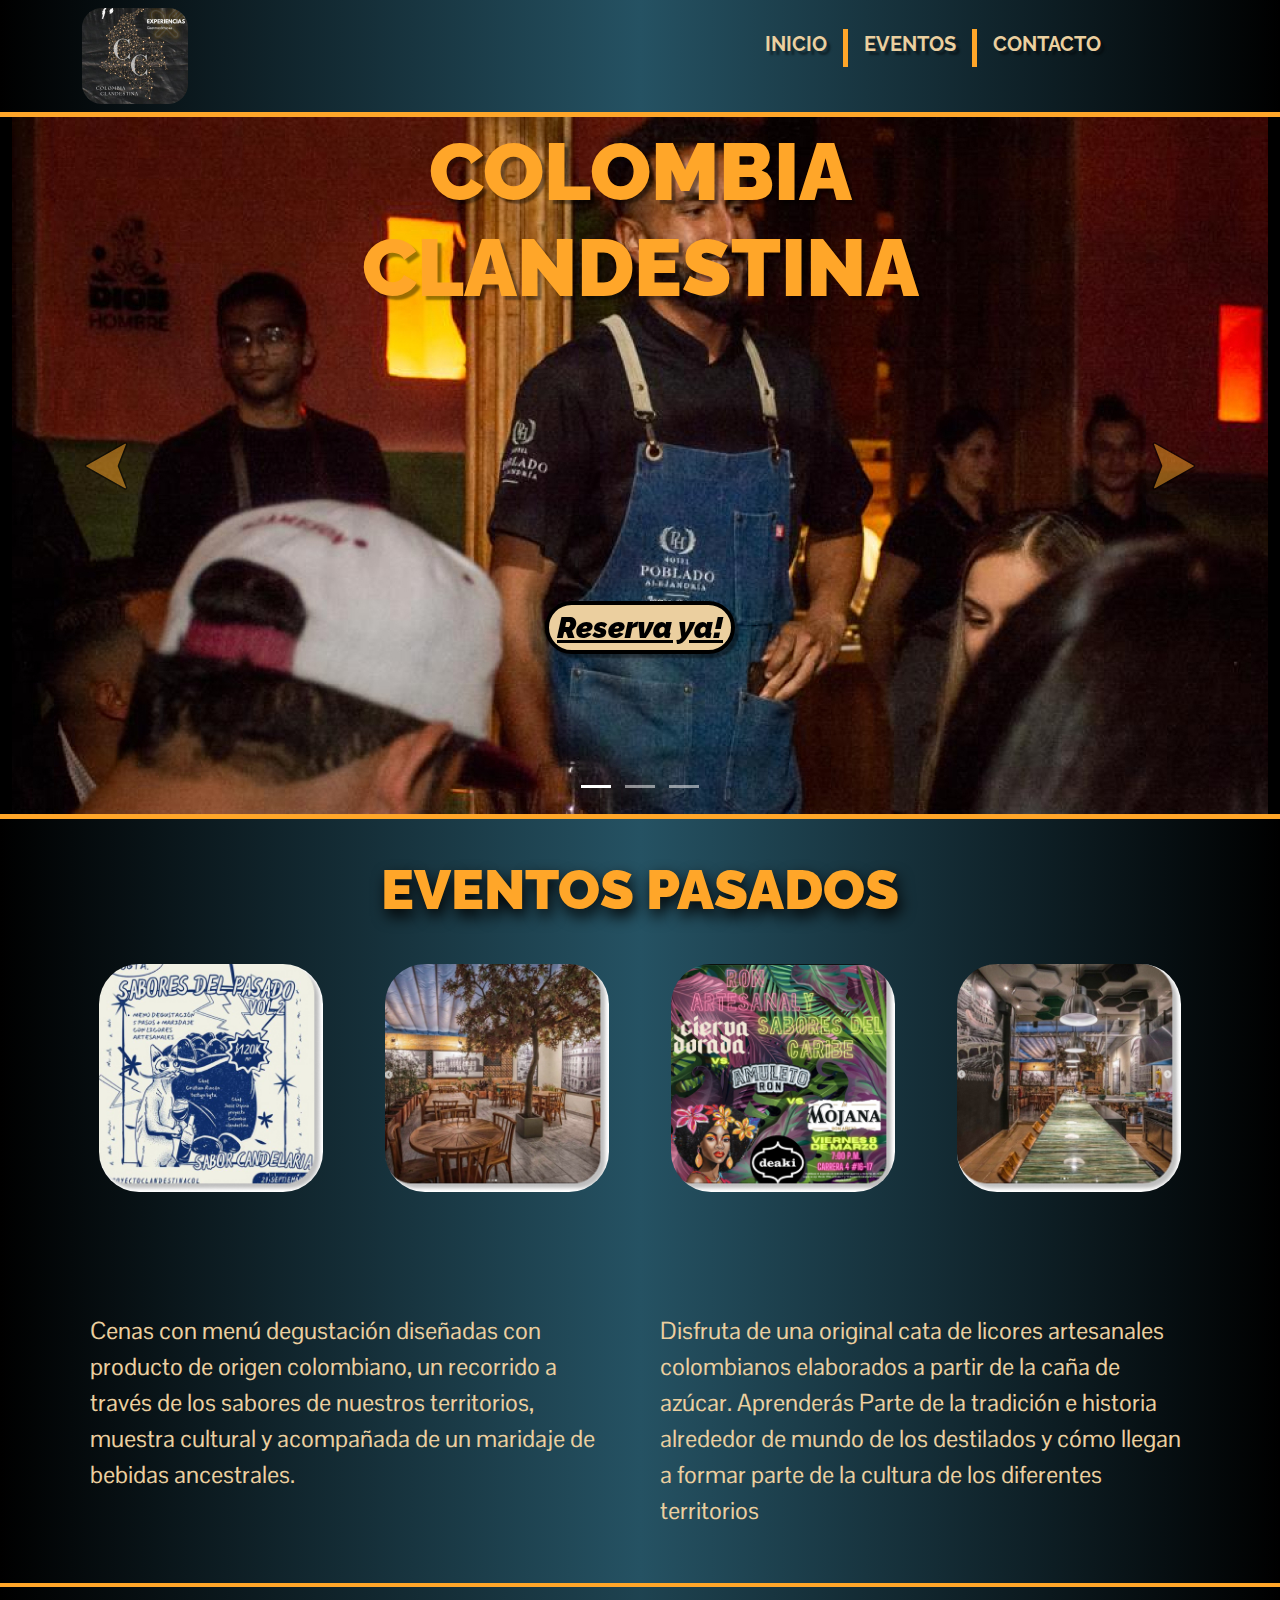
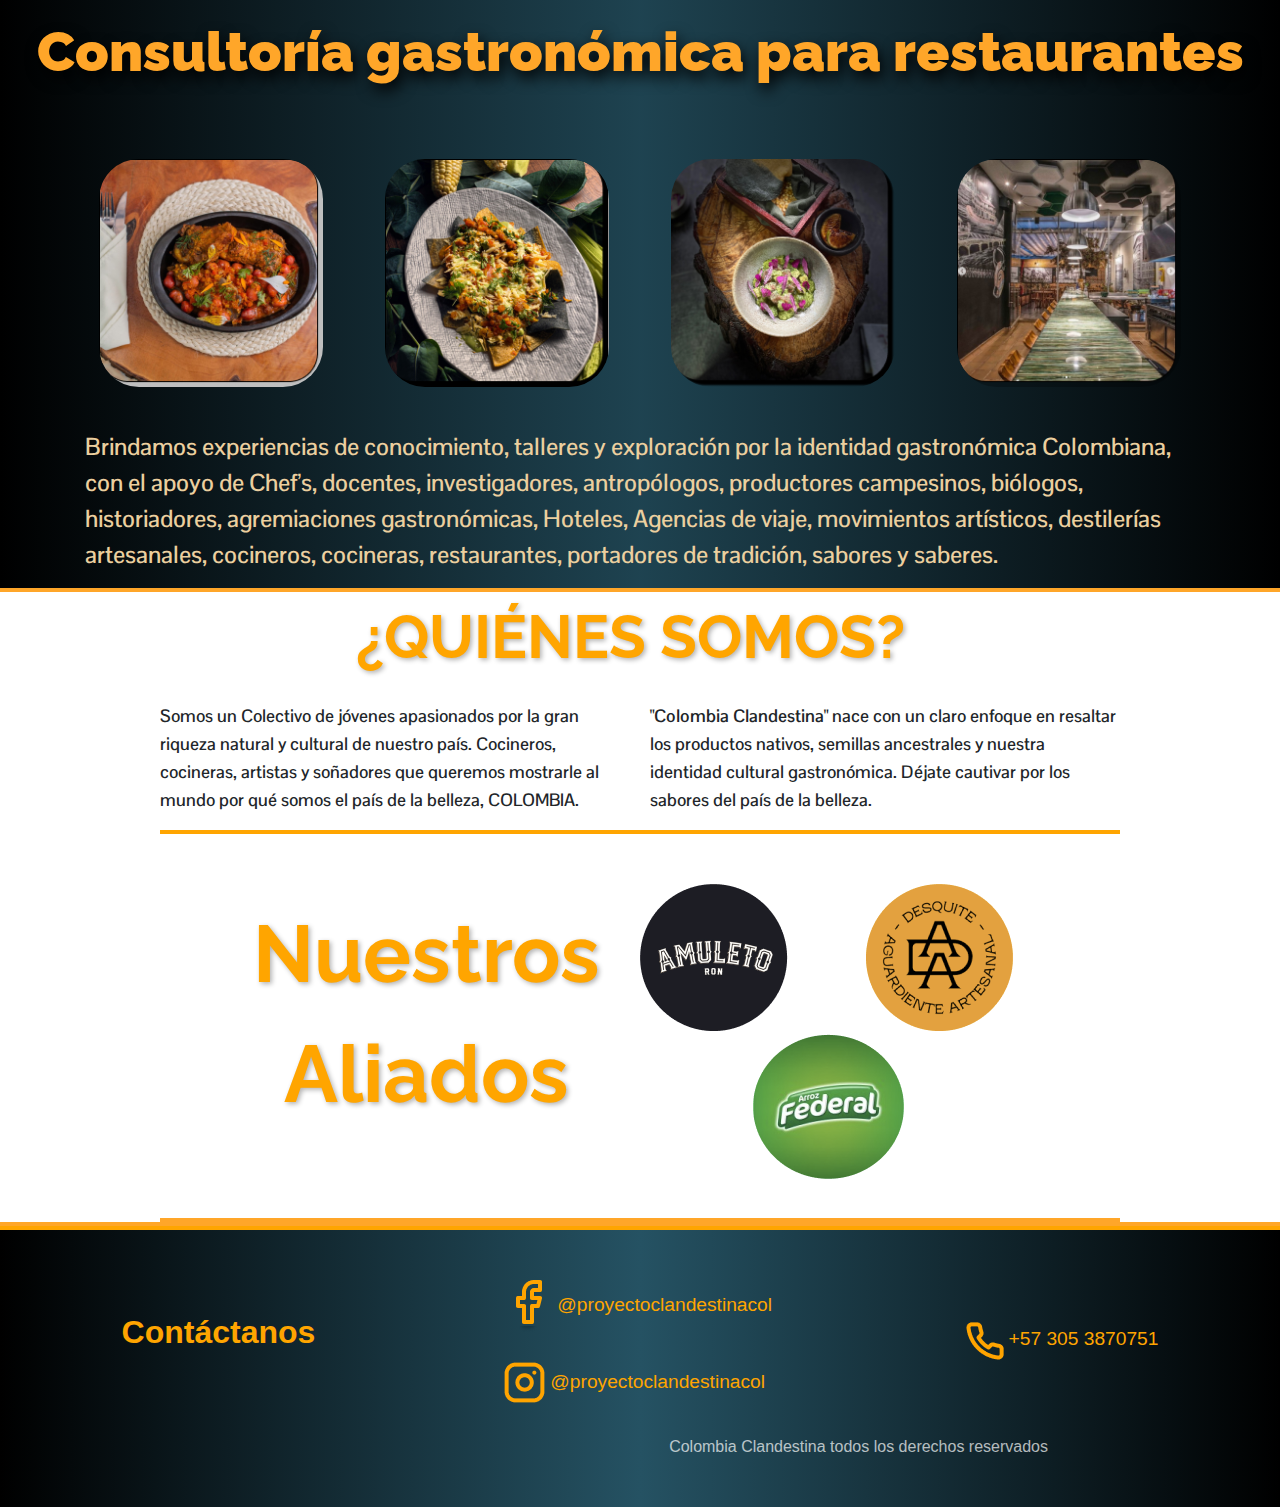
==== commit 8b95285e: "correcion h1s" ====
--- a/html/index.html
+++ b/html/index.html
@@ -128,9 +128,8 @@
           </div>
       </section>
       <section class="main">
-
         <section class="seccion" id = "nosotros">
-          <h1>¿QUIÉNES SOMOS?</h1>
+          <div class="title-nosotros">¿QUIÉNES SOMOS?</div>
           <div class="quienes">
     
     
@@ -146,7 +145,7 @@
     
       <section class="aliados">
         <div>
-            <h1>Nuestros <br/> Aliados</h1>
+            <div class="title-nosotros">Nuestros <br/> Aliados</div>
         </div>
         <div>
             <div class="logos-aliados">
--- a/css/stylojuan.css
+++ b/css/stylojuan.css
@@ -113,14 +113,6 @@
     text-decoration: none;
 }
 .event-bg{
-    nav {
-        font-family: "Raleway", sans-serif;
-        font-weight: bold;
-        font-size: 20px;
-        #log{
-            border-radius: 35px;
-        }
-    }
     div a{
         text-decoration: none;  
         color: #EBCF9F;
--- a/css/quienes.css
+++ b/css/quienes.css
@@ -24,9 +24,9 @@
     padding-left: 20px;
 }
 
-h1  {
-    color: #FFA500;
-    font-size: 7em;
+.title-nosotros{
+    color: #FFA500;
+    font-size: 3.75em;
     font-weight: bold;
     margin-bottom: 20px;
     text-shadow: 2px 2px 5px rgba(0, 0, 0, 0.3);
@@ -61,13 +61,13 @@
         flex: 1 1 100%;
     }
 
-    h1 {
+    .title-nosotros{
         font-size: 2em;
     }
 }
 
 @media (max-width: 768px) {
-    h1 {
+    .title-nosotros {
         font-size: 1.8em;
     }
 
@@ -84,7 +84,7 @@
      /* Borde dorado  border-bottom: 4px solid #FFA500;*/
 }
 
-.aliados h1 {
+.aliados .title-nosotros {
     color: #FFA500;
     font-size: 5rem; /* Ajusta el tamaño del texto dependiendo del tamaño de pantalla */
     font-weight: bold;
@@ -126,7 +126,7 @@
 
 
 @media (max-width: 768px) {
-    .aliados h1 {
+    .aliados .title-nosotros {
         font-size: 2rem; 
     }
 
@@ -135,17 +135,14 @@
     }
 }
 
-
 @media (max-width: 480px) {
-    .aliados h1 {
+    .aliados .title-nosotros {
         font-size: 1.8rem;
     }
-
     .logo {
         flex: 1 1 100px; 
     }
 }
-
 footer {
     background:  linear-gradient(90deg, #000 0%, rgba(37,82,99,1) 50%, #000 100%);; 
     color: #FFA500; 
